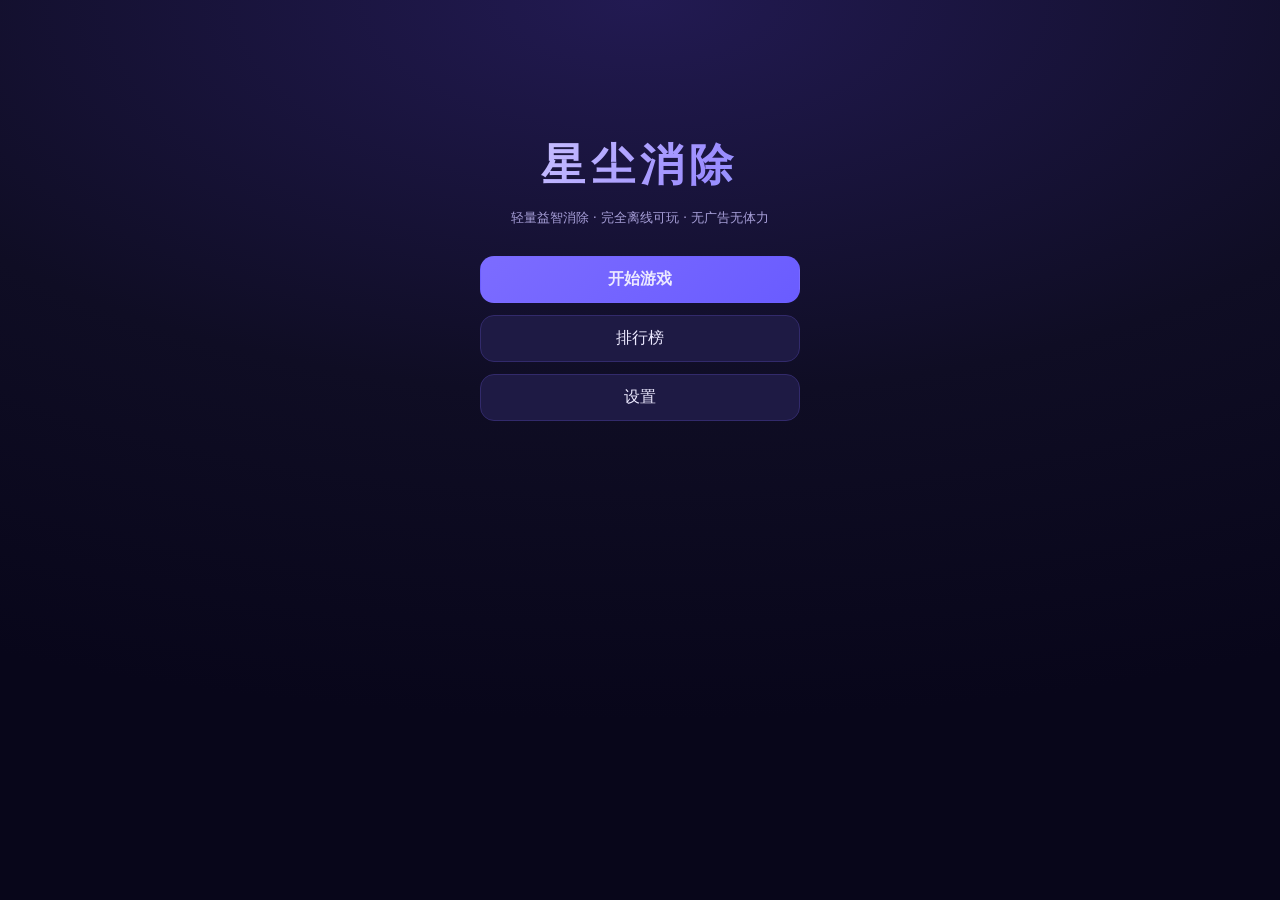
==== 选题一_益智消除网页游戏/game/index.html @ 1411627b "feat(game): 实现表现层与应用层，游戏可玩（实验一/实验二设计的落地） - 新增 index.html（6 页面 + 引导遮罩 + 提示条 + 确认弹窗）、styles.css（移动优先、触" ====
<!DOCTYPE html>
<html lang="zh-CN">
<head>
<meta charset="utf-8">
<meta name="viewport" content="width=device-width, initial-scale=1, viewport-fit=cover">
<meta name="theme-color" content="#12102a">
<title>星尘消除</title>
<link rel="stylesheet" href="styles.css">
<link rel="icon" href="data:image/svg+xml,%3Csvg xmlns='http://www.w3.org/2000/svg' viewBox='0 0 32 32'%3E%3Ccircle cx='16' cy='16' r='14' fill='%237c6cff'/%3E%3C/svg%3E">
</head>
<body>
<div id="app">

  <!-- ============ 主菜单 HOME ============ -->
  <section class="page is-active" id="page-home">
    <div class="home-wrap">
      <h1 class="logo">星尘消除</h1>
      <p class="tagline">轻量益智消除 · 完全离线可玩 · 无广告无体力</p>
      <div class="menu">
        <button class="btn btn-primary" id="home-continue">开始游戏</button>
        <button class="btn" id="home-rank">排行榜</button>
        <button class="btn" id="home-settings">设置</button>
      </div>
      <p class="hint" id="home-status"></p>
    </div>
  </section>

  <!-- ============ 关卡选择 LEVEL_SELECT ============ -->
  <section class="page" id="page-levels">
    <header class="bar">
      <button class="btn btn-icon" id="levels-back" aria-label="返回">←</button>
      <h2 class="bar-title">选择关卡</h2>
      <span class="bar-meta" id="levels-total-stars">★ 0</span>
    </header>
    <nav class="tabs" id="levels-tabs" aria-label="章节"></nav>
    <div class="level-grid" id="levels-grid"></div>
  </section>

  <!-- ============ 游戏 PLAYING ============ -->
  <section class="page" id="page-play">
    <header class="bar">
      <button class="btn btn-icon" id="play-back" aria-label="返回">←</button>
      <h2 class="bar-title" id="play-level-name">1-1</h2>
      <span class="bar-meta" id="play-moves">剩余 0 步</span>
    </header>
    <div class="hud">
      <div class="hud-item">
        <span class="hud-label" id="play-target-label">目标</span>
        <span class="hud-value" id="play-target">0 / 0</span>
      </div>
      <div class="hud-item">
        <span class="hud-label">得分</span>
        <span class="hud-value" id="play-score">0</span>
      </div>
      <div class="hud-item">
        <span class="hud-label">金币</span>
        <span class="hud-value" id="play-coins">0</span>
      </div>
    </div>
    <div class="board-wrap">
      <canvas id="play-board" aria-label="游戏棋盘"></canvas>
      <div class="combo-pop" id="play-combo" aria-live="polite"></div>
    </div>
    <div class="items" id="play-items">
      <button class="btn item" id="item-shuffle">
        <span class="item-name">洗牌</span><span class="item-cost">100</span><span class="item-count" id="count-shuffle">0</span>
      </button>
      <button class="btn item" id="item-hammer">
        <span class="item-name">锤子</span><span class="item-cost">150</span><span class="item-count" id="count-hammer">0</span>
      </button>
      <button class="btn item" id="item-steps">
        <span class="item-name">+5 步</span><span class="item-cost">200</span><span class="item-count" id="count-steps">0</span>
      </button>
    </div>
    <p class="hint" id="play-tip">点击或拖动交换相邻方块</p>
  </section>

  <!-- ============ 结算 RESULT ============ -->
  <section class="page" id="page-result">
    <div class="result-wrap">
      <h2 class="result-title" id="result-title">通关成功</h2>
      <div class="stars" id="result-stars" aria-label="星级"></div>
      <p class="result-score" id="result-score">0</p>
      <p class="result-sub" id="result-sub"></p>
      <div class="menu">
        <button class="btn btn-primary" id="result-next">下一关</button>
        <button class="btn" id="result-retry">重玩本关</button>
        <button class="btn" id="result-steps">花 200 金币 +5 步</button>
        <button class="btn" id="result-back">返回选关</button>
      </div>
    </div>
  </section>

  <!-- ============ 排行榜 LEADERBOARD ============ -->
  <section class="page" id="page-rank">
    <header class="bar">
      <button class="btn btn-icon" id="rank-back" aria-label="返回">←</button>
      <h2 class="bar-title">排行榜</h2>
      <span class="bar-meta">仅本机</span>
    </header>
    <nav class="tabs" id="rank-tabs">
      <button class="tab is-active" id="rank-tab-total">总星榜</button>
      <button class="tab" id="rank-tab-level">单关榜</button>
    </nav>
    <div class="rank-level-pick" id="rank-level-pick"></div>
    <ol class="rank-list" id="rank-list"></ol>
  </section>

  <!-- ============ 设置 SETTINGS ============ -->
  <section class="page" id="page-settings">
    <header class="bar">
      <button class="btn btn-icon" id="settings-back" aria-label="返回">←</button>
      <h2 class="bar-title">设置</h2>
      <span class="bar-meta"></span>
    </header>
    <div class="settings">
      <div class="setting-row">
        <label for="settings-nickname">昵称</label>
        <input id="settings-nickname" maxlength="8" autocomplete="off">
      </div>
      <div class="setting-row">
        <label for="settings-music-on">背景音乐</label>
        <input type="checkbox" id="settings-music-on">
      </div>
      <div class="setting-row">
        <label for="settings-music-vol">音乐音量</label>
        <input type="range" id="settings-music-vol" min="0" max="100" step="5">
      </div>
      <div class="setting-row">
        <label for="settings-sfx-on">音效</label>
        <input type="checkbox" id="settings-sfx-on">
      </div>
      <div class="setting-row">
        <label for="settings-sfx-vol">音效音量</label>
        <input type="range" id="settings-sfx-vol" min="0" max="100" step="5">
      </div>
      <div class="setting-row">
        <label>离线可玩</label>
        <span class="setting-value" id="settings-offline">检测中…</span>
      </div>
      <div class="setting-row">
        <label>音效支持</label>
        <span class="setting-value" id="settings-audio">检测中…</span>
      </div>
      <button class="btn btn-danger" id="settings-reset">重置进度</button>
      <p class="hint">重置将清空关卡进度与两个榜单，恢复初始状态（金币 0、道具各 1、仅解锁 1-1），<strong>保留昵称与音量设置</strong>。</p>
      <p class="hint" id="settings-about"></p>
    </div>
  </section>
</div>

<div class="banner hidden" id="banner" role="status"></div>

<div class="guide hidden" id="guide">
  <div class="guide-box">
    <p class="guide-text" id="guide-text"></p>
    <div class="guide-actions">
      <button class="btn btn-primary" id="guide-next">下一步</button>
      <button class="btn btn-ghost" id="guide-skip">跳过引导</button>
    </div>
  </div>
</div>

<div class="modal hidden" id="modal">
  <div class="modal-box">
    <h3 id="modal-title">确认</h3>
    <p id="modal-text"></p>
    <div class="modal-actions">
      <button class="btn btn-primary" id="modal-ok">确定</button>
      <button class="btn btn-ghost" id="modal-cancel">取消</button>
    </div>
  </div>
</div>

<script type="module" src="src/main.js"></script>
</body>
</html>
---- 选题一_益智消除网页游戏/game/styles.css ----
/* styles.css —— 《星尘消除》界面样式（移动优先，NFR-02b/NFR-03c）
   约束：触控目标 ≥44×44 px；≥360×640 不裁切；棋盘等比缩放并居中。 */

:root {
  --bg: #0f0d24;
  --bg-2: #171338;
  --card: #1e1a44;
  --card-2: #262057;
  --line: #322a6b;
  --text: #ece9ff;
  --muted: #a79fd8;
  --primary: #7c6cff;
  --primary-2: #9b8cff;
  --danger: #ff6b81;
  --ok: #4ad9a4;
  --radius: 14px;
  --tap: 44px;
}

* { box-sizing: border-box; -webkit-tap-highlight-color: transparent; }

html, body {
  margin: 0;
  padding: 0;
  min-height: 100%;
  background: radial-gradient(120% 80% at 50% 0%, #221a52 0%, var(--bg) 55%, #08061a 100%);
  color: var(--text);
  font-family: "PingFang SC", "Microsoft YaHei", "Hiragino Sans GB", system-ui, sans-serif;
  font-size: 16px;
  line-height: 1.5;
}

#app {
  max-width: 720px;
  margin: 0 auto;
  padding: 12px 14px 24px;
  min-height: 100vh;
  min-height: 100dvh;
}

/* ---------- 页面切换 ---------- */
.page { display: none; }
.page.is-active { display: block; animation: fade 0.18s ease-out; }
@keyframes fade { from { opacity: 0; transform: translateY(4px); } to { opacity: 1; transform: none; } }

/* ---------- 主菜单 ---------- */
.home-wrap { padding-top: 12vh; text-align: center; }
.logo {
  margin: 0;
  font-size: clamp(30px, 10vw, 44px);
  letter-spacing: 0.12em;
  background: linear-gradient(120deg, #fff, var(--primary-2) 60%, #7ce0ff);
  -webkit-background-clip: text;
  background-clip: text;
  color: transparent;
}
.tagline { color: var(--muted); font-size: 13px; margin: 10px 0 28px; }
.menu { display: flex; flex-direction: column; gap: 12px; max-width: 320px; margin: 0 auto; }

/* ---------- 按钮 ---------- */
.btn {
  min-height: var(--tap);
  padding: 12px 18px;
  border: 1px solid var(--line);
  border-radius: var(--radius);
  background: var(--card);
  color: var(--text);
  font-size: 16px;
  font-family: inherit;
  cursor: pointer;
  transition: transform 0.08s ease, background 0.15s ease, border-color 0.15s ease;
}
.btn:hover { background: var(--card-2); }
.btn:active { transform: scale(0.98); }
.btn:disabled { opacity: 0.45; cursor: not-allowed; }
.btn-primary { background: linear-gradient(140deg, var(--primary), #6a5cff); border-color: transparent; font-weight: 600; }
.btn-primary:hover { background: linear-gradient(140deg, var(--primary-2), #7a6cff); }
.btn-danger { border-color: var(--danger); color: var(--danger); }
.btn-ghost { background: transparent; }
.btn-icon { width: var(--tap); min-width: var(--tap); padding: 0; font-size: 20px; line-height: 1; }
.btn.is-on { border-color: var(--primary); box-shadow: 0 0 0 2px rgba(124, 108, 255, 0.25) inset; }

/* ---------- 顶栏 ---------- */
.bar { display: flex; align-items: center; gap: 10px; margin-bottom: 12px; }
.bar-title { flex: 1; margin: 0; font-size: 17px; font-weight: 600; text-align: center; }
.bar-meta { min-width: 64px; text-align: right; color: var(--muted); font-size: 13px; }

/* ---------- 标签页 ---------- */
.tabs { display: flex; gap: 8px; margin-bottom: 12px; overflow-x: auto; padding-bottom: 2px; }
.tab {
  min-height: 40px;
  padding: 8px 14px;
  border-radius: 999px;
  border: 1px solid var(--line);
  background: transparent;
  color: var(--muted);
  font-family: inherit;
  font-size: 14px;
  white-space: nowrap;
  cursor: pointer;
}
.tab.is-active { background: var(--card-2); color: var(--text); border-color: var(--primary); }

/* ---------- 关卡网格 ---------- */
.level-grid { display: grid; grid-template-columns: repeat(auto-fill, minmax(78px, 1fr)); gap: 10px; }
.level-cell {
  min-height: 78px;
  border: 1px solid var(--line);
  border-radius: var(--radius);
  background: var(--card);
  color: var(--text);
  font-family: inherit;
  display: flex;
  flex-direction: column;
  align-items: center;
  justify-content: center;
  gap: 4px;
  cursor: pointer;
}
.level-cell:disabled { opacity: 0.4; cursor: not-allowed; }
.level-cell.is-broken { border-color: var(--danger); color: var(--danger); }
.level-cell .lv-id { font-size: 17px; font-weight: 600; }
.level-cell .lv-stars { font-size: 12px; color: #ffd166; letter-spacing: 1px; }
.level-cell .lv-obj { font-size: 11px; color: var(--muted); }

/* ---------- 局内 HUD ---------- */
.hud { display: flex; gap: 8px; margin-bottom: 10px; }
.hud-item { flex: 1; background: var(--card); border: 1px solid var(--line); border-radius: 12px; padding: 8px 10px; text-align: center; }
.hud-label { display: block; font-size: 11px; color: var(--muted); }
.hud-value { display: block; font-size: 16px; font-weight: 600; font-variant-numeric: tabular-nums; }

/* ---------- 棋盘 ---------- */
.board-wrap { position: relative; display: flex; justify-content: center; margin: 6px 0 12px; }
#play-board { touch-action: none; border-radius: 16px; background: rgba(10, 8, 26, 0.55); box-shadow: 0 8px 30px rgba(0, 0, 0, 0.35); }
#play-board.is-selecting { box-shadow: 0 0 0 2px var(--primary), 0 8px 30px rgba(0, 0, 0, 0.35); cursor: crosshair; }
.combo-pop {
  position: absolute;
  top: 8px;
  left: 50%;
  transform: translateX(-50%);
  font-size: 18px;
  font-weight: 700;
  color: #ffd166;
  text-shadow: 0 2px 10px rgba(0, 0, 0, 0.6);
  opacity: 0;
  pointer-events: none;
  transition: opacity 0.2s ease, transform 0.35s ease;
}
.combo-pop.is-show { opacity: 1; transform: translateX(-50%) translateY(-10px); }

/* ---------- 道具栏 ---------- */
.items { display: flex; gap: 8px; }
.item { flex: 1; display: flex; flex-direction: column; align-items: center; gap: 2px; padding: 8px 6px; }
.item-name { font-size: 14px; }
.item-cost { font-size: 11px; color: #ffd166; }
.item-count { font-size: 11px; color: var(--muted); }

/* ---------- 结算 ---------- */
.result-wrap { text-align: center; padding-top: 8vh; }
.result-title { font-size: 26px; margin: 0 0 8px; }
.stars { font-size: 34px; letter-spacing: 6px; color: #ffd166; min-height: 44px; }
.result-score { font-size: 30px; font-weight: 700; margin: 6px 0 2px; font-variant-numeric: tabular-nums; }
.result-sub { color: var(--muted); font-size: 14px; margin: 0 0 22px; }

/* ---------- 排行榜 ---------- */
.rank-level-pick { display: flex; gap: 6px; overflow-x: auto; padding-bottom: 6px; margin-bottom: 8px; }
.rank-list { list-style: none; margin: 0; padding: 0; }
.rank-list li {
  display: flex;
  align-items: center;
  gap: 10px;
  padding: 10px 12px;
  border: 1px solid var(--line);
  border-radius: 12px;
  background: var(--card);
  margin-bottom: 6px;
  font-size: 14px;
}
.rank-list .rk-no { width: 26px; color: var(--muted); font-variant-numeric: tabular-nums; }
.rank-list .rk-name { flex: 1; overflow: hidden; text-overflow: ellipsis; white-space: nowrap; }
.rank-list .rk-val { font-weight: 600; font-variant-numeric: tabular-nums; }
.rank-list .rk-time { color: var(--muted); font-size: 11px; }
.rank-list .is-me { border-color: var(--primary); }
.rank-empty { color: var(--muted); font-size: 14px; text-align: center; padding: 18px 0; }

/* ---------- 设置 ---------- */
.settings { display: flex; flex-direction: column; gap: 12px; }
.setting-row { display: flex; align-items: center; gap: 12px; background: var(--card); border: 1px solid var(--line); border-radius: 12px; padding: 10px 12px; }
.setting-row label { flex: 1; font-size: 15px; }
.setting-row input[type="text"], .setting-row input:not([type]) {
  width: 140px; min-height: 36px; padding: 6px 10px; border-radius: 8px;
  border: 1px solid var(--line); background: var(--bg-2); color: var(--text); font-family: inherit; font-size: 15px;
}
.setting-row input[type="range"] { width: 150px; accent-color: var(--primary); }
.setting-row input[type="checkbox"] { width: 22px; height: 22px; accent-color: var(--primary); }
.setting-value { color: var(--muted); font-size: 14px; }
.hint { color: var(--muted); font-size: 12.5px; line-height: 1.6; }

/* ---------- 提示条 / 引导 / 弹窗 ---------- */
.banner {
  position: fixed;
  top: 10px;
  left: 50%;
  transform: translateX(-50%);
  max-width: 92vw;
  padding: 10px 16px;
  border-radius: 999px;
  background: rgba(255, 107, 129, 0.95);
  color: #fff;
  font-size: 14px;
  z-index: 40;
  box-shadow: 0 6px 20px rgba(0, 0, 0, 0.35);
}
.guide { position: fixed; inset: 0; background: rgba(6, 4, 18, 0.78); display: flex; align-items: flex-end; justify-content: center; z-index: 50; }
.guide-box { width: min(560px, 92vw); margin-bottom: 8vh; background: var(--card); border: 1px solid var(--line); border-radius: 16px; padding: 16px; }
.guide-text { margin: 0 0 14px; font-size: 15px; }
.guide-actions { display: flex; gap: 10px; }
.guide-actions .btn { flex: 1; }
.modal { position: fixed; inset: 0; background: rgba(6, 4, 18, 0.78); display: flex; align-items: center; justify-content: center; z-index: 60; }
.modal-box { width: min(420px, 90vw); background: var(--card); border: 1px solid var(--line); border-radius: 16px; padding: 18px; }
.modal-box h3 { margin: 0 0 8px; font-size: 17px; }
.modal-box p { margin: 0 0 16px; color: var(--muted); font-size: 14px; }
.modal-actions { display: flex; gap: 10px; }
.modal-actions .btn { flex: 1; }
.hidden { display: none !important; }

/* ---------- 窄屏 / 横屏适配（NFR-02b） ---------- */
@media (max-width: 380px) {
  #app { padding: 10px 10px 18px; }
  .hud-value { font-size: 15px; }
  .item-name { font-size: 13px; }
}
@media (min-width: 721px) {
  #app { padding-top: 24px; }
  .board-wrap { margin: 14px 0 18px; }
}
@media (prefers-reduced-motion: reduce) {
  .page.is-active { animation: none; }
  .btn { transition: none; }
}
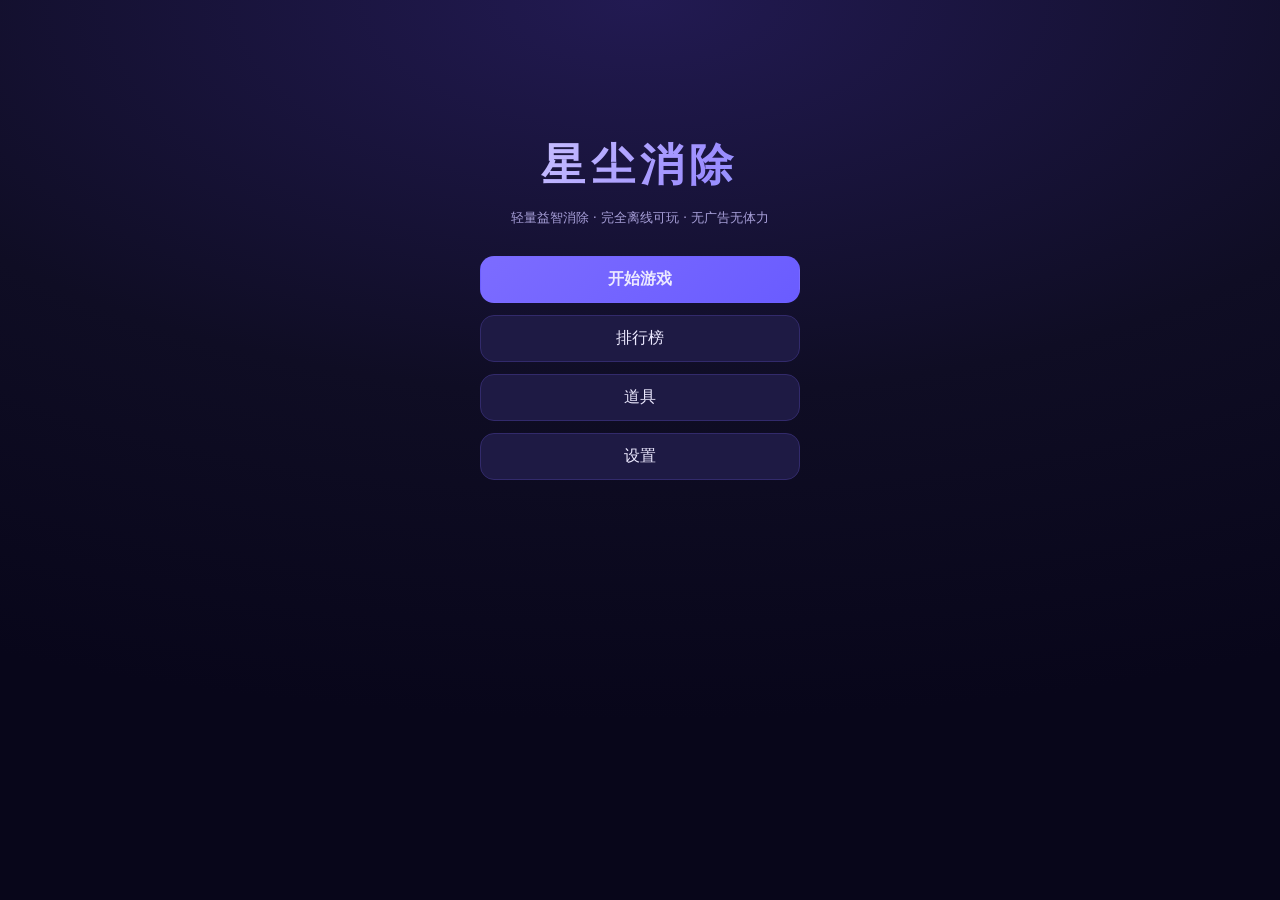
==== commit 445c6981: "feat(ui): S1 目标可读性——目标色、章节头与关卡卡信息 - 选关页新增章节头：章节名、已通关/星级进度；关卡卡显示目标颜色+形状、   历史最佳分、锁标记与当前关高亮 - 局内消除型关卡 " ====
--- a/选题一_益智消除网页游戏/game/index.html
+++ b/选题一_益智消除网页游戏/game/index.html
@@ -19,6 +19,7 @@
       <div class="menu">
         <button class="btn btn-primary" id="home-continue">开始游戏</button>
         <button class="btn" id="home-rank">排行榜</button>
+        <button class="btn" id="home-items">道具</button>
         <button class="btn" id="home-settings">设置</button>
       </div>
       <p class="hint" id="home-status"></p>
@@ -30,9 +31,17 @@
     <header class="bar">
       <button class="btn btn-icon" id="levels-back" aria-label="返回">←</button>
       <h2 class="bar-title">选择关卡</h2>
+      <button class="btn btn-small" id="levels-items">道具</button>
       <span class="bar-meta" id="levels-total-stars">★ 0</span>
     </header>
     <nav class="tabs" id="levels-tabs" aria-label="章节"></nav>
+    <div class="chapter-head" id="levels-chapter-head">
+      <div class="chapter-head-main">
+        <span class="chapter-kicker" id="levels-chapter-kicker">第 1 章</span>
+        <h3 class="chapter-name" id="levels-chapter-name">晨光草坪</h3>
+      </div>
+      <span class="chapter-progress" id="levels-chapter-progress">0 / 10 关 · 0 / 30 ★</span>
+    </div>
     <div class="level-grid" id="levels-grid"></div>
   </section>
 
@@ -46,6 +55,7 @@
     <div class="hud">
       <div class="hud-item">
         <span class="hud-label" id="play-target-label">目标</span>
+        <span class="target-chip hidden" id="play-target-chip" role="img"></span>
         <span class="hud-value" id="play-target">0 / 0</span>
       </div>
       <div class="hud-item">
@@ -61,17 +71,8 @@
       <canvas id="play-board" aria-label="游戏棋盘"></canvas>
       <div class="combo-pop" id="play-combo" aria-live="polite"></div>
     </div>
-    <div class="items" id="play-items">
-      <button class="btn item" id="item-shuffle">
-        <span class="item-name">洗牌</span><span class="item-cost">100</span><span class="item-count" id="count-shuffle">0</span>
-      </button>
-      <button class="btn item" id="item-hammer">
-        <span class="item-name">锤子</span><span class="item-cost">150</span><span class="item-count" id="count-hammer">0</span>
-      </button>
-      <button class="btn item" id="item-steps">
-        <span class="item-name">+5 步</span><span class="item-cost">200</span><span class="item-count" id="count-steps">0</span>
-      </button>
-    </div>
+    <div class="items" id="play-items"></div>
+    <p class="hint hidden" id="play-items-empty">未携带道具 · 可在主界面或选关页的「道具」中配置（每局最多 3 个）</p>
     <p class="hint" id="play-tip">点击或拖动交换相邻方块</p>
   </section>
 
@@ -104,6 +105,21 @@
     </nav>
     <div class="rank-level-pick" id="rank-level-pick"></div>
     <ol class="rank-list" id="rank-list"></ol>
+  </section>
+
+  <!-- ============ 道具库 ITEMS ============ -->
+  <section class="page" id="page-items">
+    <header class="bar">
+      <button class="btn btn-icon" id="items-back" aria-label="返回">←</button>
+      <h2 class="bar-title">道具</h2>
+      <span class="bar-meta" id="items-coins">0 金币</span>
+    </header>
+    <p class="hint" id="items-tip">通关对应关卡解锁；每局最多携带 3 个，使用消耗金币。</p>
+    <div class="item-list" id="items-list"></div>
+    <div class="items-actions">
+      <button class="btn" id="items-clear">清空携带</button>
+      <button class="btn btn-primary" id="items-done">完成</button>
+    </div>
   </section>
 
   <!-- ============ 设置 SETTINGS ============ -->
--- a/选题一_益智消除网页游戏/game/styles.css
+++ b/选题一_益智消除网页游戏/game/styles.css
@@ -101,10 +101,30 @@
 }
 .tab.is-active { background: var(--card-2); color: var(--text); border-color: var(--primary); }
 
+/* ---------- 章节头（目标可读性：当前章节名/进度） ---------- */
+.chapter-head {
+  display: flex;
+  align-items: center;
+  justify-content: space-between;
+  gap: 10px;
+  flex-wrap: wrap;
+  margin: 0 0 12px;
+  padding: 10px 12px;
+  border: 1px solid var(--line);
+  border-radius: var(--radius);
+  background: linear-gradient(135deg, var(--card-2), var(--card));
+}
+.chapter-head-main { display: flex; align-items: baseline; gap: 8px; min-width: 0; }
+.chapter-kicker { color: var(--muted); font-size: 11px; letter-spacing: 0.08em; white-space: nowrap; }
+.chapter-name { margin: 0; font-size: 18px; font-weight: 600; letter-spacing: 0.04em; }
+.chapter-progress { color: var(--muted); font-size: 12px; text-align: right; font-variant-numeric: tabular-nums; }
+
 /* ---------- 关卡网格 ---------- */
-.level-grid { display: grid; grid-template-columns: repeat(auto-fill, minmax(78px, 1fr)); gap: 10px; }
+.level-grid { display: grid; grid-template-columns: repeat(auto-fill, minmax(96px, 1fr)); gap: 10px; }
 .level-cell {
-  min-height: 78px;
+  min-height: 92px;
+  padding: 6px 4px;
+  position: relative;
   border: 1px solid var(--line);
   border-radius: var(--radius);
   background: var(--card);
@@ -114,18 +134,48 @@
   flex-direction: column;
   align-items: center;
   justify-content: center;
-  gap: 4px;
+  gap: 3px;
   cursor: pointer;
 }
 .level-cell:disabled { opacity: 0.4; cursor: not-allowed; }
 .level-cell.is-broken { border-color: var(--danger); color: var(--danger); }
+.level-cell.is-current { border-color: var(--primary); box-shadow: 0 0 0 1px var(--primary) inset; }
 .level-cell .lv-id { font-size: 17px; font-weight: 600; }
 .level-cell .lv-stars { font-size: 12px; color: #ffd166; letter-spacing: 1px; }
-.level-cell .lv-obj { font-size: 11px; color: var(--muted); }
+.level-cell .lv-obj {
+  display: inline-flex;
+  align-items: center;
+  justify-content: center;
+  gap: 4px;
+  max-width: 100%;
+  font-size: 11px;
+  color: var(--muted);
+}
+.level-cell .lv-obj-text { white-space: nowrap; }
+.level-cell .lv-best { font-size: 10px; color: var(--muted); font-variant-numeric: tabular-nums; }
+.level-cell .lv-lock { position: absolute; top: 5px; right: 5px; font-size: 10px; opacity: 0.8; }
+
+/* 颜色 + 形状双编码的目标色标记（关卡卡 / 局内 HUD / 结算） */
+.target-chip { display: inline-flex; align-items: center; gap: 4px; color: var(--text); font-size: 11px; line-height: 1; white-space: nowrap; }
+.target-chip svg { flex: none; display: block; }
+.target-chip-text { color: var(--muted); }
+.hud-item .target-chip { justify-content: center; margin: 2px 0 1px; }
+.result-sub .target-chip { vertical-align: -2px; }
 
 /* ---------- 局内 HUD ---------- */
 .hud { display: flex; gap: 8px; margin-bottom: 10px; }
-.hud-item { flex: 1; background: var(--card); border: 1px solid var(--line); border-radius: 12px; padding: 8px 10px; text-align: center; }
+.hud-item {
+  flex: 1;
+  display: flex;
+  flex-direction: column;
+  align-items: center;
+  justify-content: center;
+  background: var(--card);
+  border: 1px solid var(--line);
+  border-radius: 12px;
+  padding: 8px 10px;
+  text-align: center;
+}
 .hud-label { display: block; font-size: 11px; color: var(--muted); }
 .hud-value { display: block; font-size: 16px; font-weight: 600; font-variant-numeric: tabular-nums; }
 
@@ -197,19 +247,23 @@
 .hint { color: var(--muted); font-size: 12.5px; line-height: 1.6; }
 
 /* ---------- 提示条 / 引导 / 弹窗 ---------- */
+/* 提示条：置于底部，避免遮挡顶栏/HUD 与章节标签，且不拦截点击 */
 .banner {
   position: fixed;
-  top: 10px;
+  bottom: calc(12px + env(safe-area-inset-bottom, 0px));
   left: 50%;
   transform: translateX(-50%);
-  max-width: 92vw;
-  padding: 10px 16px;
-  border-radius: 999px;
-  background: rgba(255, 107, 129, 0.95);
+  max-width: min(92vw, 560px);
+  padding: 9px 16px;
+  border-radius: 12px;
+  background: rgba(255, 107, 129, 0.96);
   color: #fff;
-  font-size: 14px;
+  font-size: 13.5px;
+  line-height: 1.4;
+  text-align: center;
   z-index: 40;
   box-shadow: 0 6px 20px rgba(0, 0, 0, 0.35);
+  pointer-events: none;
 }
 .guide { position: fixed; inset: 0; background: rgba(6, 4, 18, 0.78); display: flex; align-items: flex-end; justify-content: center; z-index: 50; }
 .guide-box { width: min(560px, 92vw); margin-bottom: 8vh; background: var(--card); border: 1px solid var(--line); border-radius: 16px; padding: 16px; }
@@ -229,6 +283,8 @@
   #app { padding: 10px 10px 18px; }
   .hud-value { font-size: 15px; }
   .item-name { font-size: 13px; }
+  .chapter-name { font-size: 16px; }
+  .chapter-progress { width: 100%; text-align: left; }
 }
 @media (min-width: 721px) {
   #app { padding-top: 24px; }
@@ -238,3 +294,23 @@
   .page.is-active { animation: none; }
   .btn { transition: none; }
 }
+
+/* ---------- 道具库（FR-09） ---------- */
+.btn-small { min-height: 34px; padding: 6px 12px; font-size: 13px; border-radius: 10px; }
+.item-list { display: flex; flex-direction: column; gap: 10px; margin: 10px 0 16px; }
+.item-row {
+  display: flex; align-items: center; gap: 12px;
+  background: var(--card); border: 1px solid var(--line);
+  border-radius: 12px; padding: 10px 12px;
+}
+.item-row.is-equipped { border-color: var(--primary); box-shadow: 0 0 0 2px rgba(124, 108, 255, 0.2) inset; }
+.item-row.is-locked { opacity: 0.5; }
+.item-row-text { flex: 1; min-width: 0; }
+.item-row-name { display: flex; align-items: baseline; gap: 8px; font-size: 15px; font-weight: 600; }
+.item-row-price { font-size: 12px; font-weight: 400; color: #ffd166; }
+.item-row-desc { margin-top: 2px; font-size: 12px; line-height: 1.5; color: var(--muted); }
+.items-actions { display: flex; gap: 10px; }
+.items-actions .btn { flex: 1; }
+.items .item:disabled { opacity: 0.4; }
+/* 调试面板显示时：页面内容可滚动到面板上方，避免按钮被遮挡（仅测试版） */
+body.has-debug-panel .page { padding-bottom: 40vh; }
